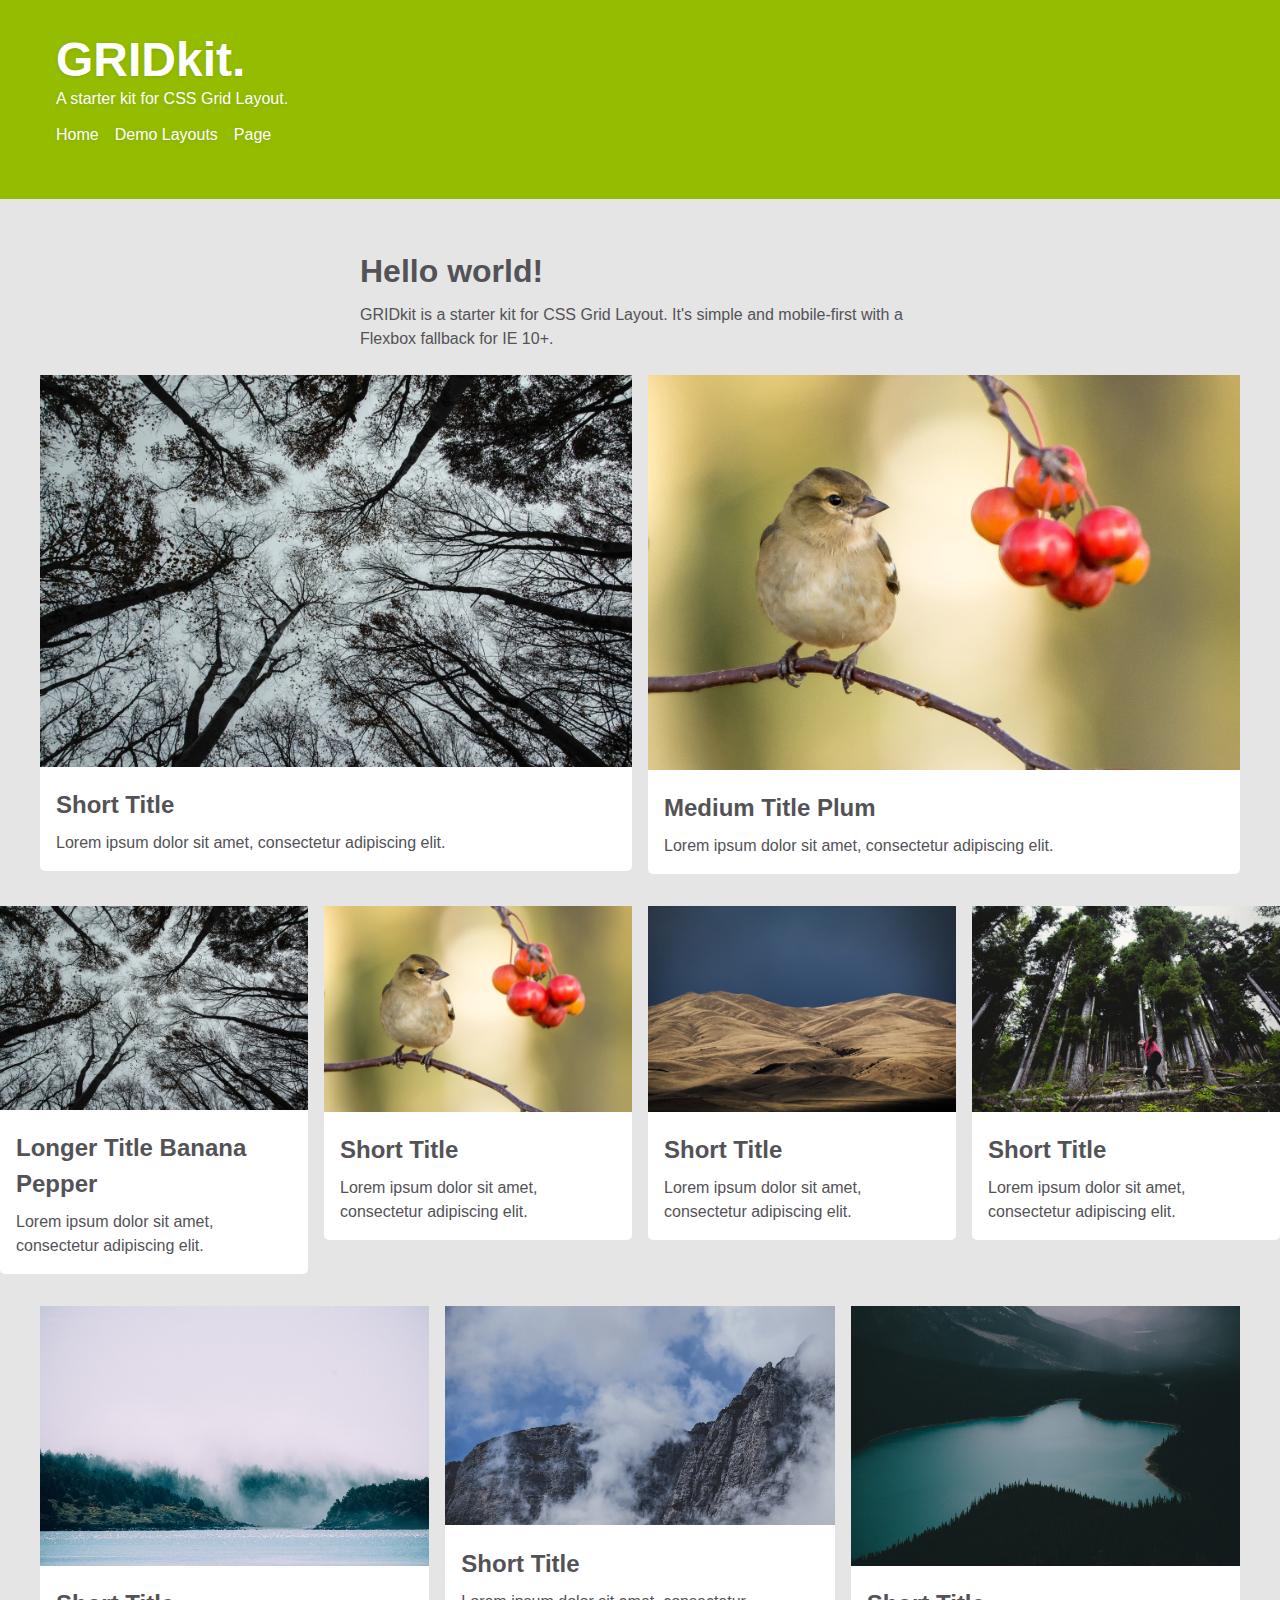
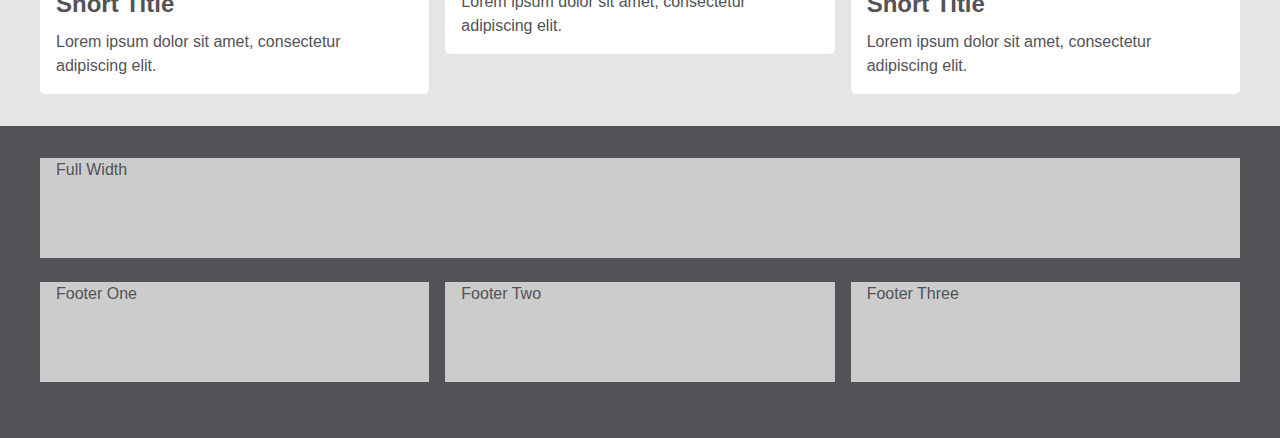
==== index.html @ 636e0303 "Initial commit" ====
<!DOCTYPE html>
<html lang="en">
<head>
	<meta charset="utf-8">
	<meta http-equiv="x-ua-compatible" content="ie=edge">
	<meta name="viewport" content="width=device-width, initial-scale=1">
	<title>CSS GRIDkit</title>
	<link rel="stylesheet" href="css/normalize.css"> <!-- https://github.com/necolas/normalize.css -->
	<link rel="stylesheet" href="css/core.css?20180701_001">
</head>
<body>
  	<header>
  		<div class="block">
  			<div class="col-12">
  				<div class="inner">
			  		<div class="logo">GRIDkit.</div>
			  		<p>A starter kit for CSS Grid Layout.</p>
			  		<div class="nav">
			  			<div><a href="index.html">Home</a></div>
			  			<div><a href="demo-layouts.html">Demo Layouts</a></div>
			  			<div><a href="page.html">Page</a></div>
			  		</div>
			  	</div>
  			</div>
  		</div>
  	</header>

  	<div class="content">
  		<div class="block">
  			<div class="pattern__3-6-3">
  				<div class="inner">
	  				<h1>Hello world!</h1>
	  				<p>GRIDkit is a starter kit for CSS Grid Layout. It's simple and mobile-first with a Flexbox fallback for IE 10+.</p>
  				</div>
  			</div>
  		</div>
		<div class="block">
  			<div class="col-6">
  				<div class="card">
		  			<img src="img/0--IMG.jpg" alt="PLACEHOLDER">
	  				<div class="inner">
			  			<h2>Short Title</h2>
			  			<p>Lorem ipsum dolor sit amet, consectetur adipiscing elit.</p>
	  				</div>
	  			</div>
  			</div>
  			<div class="col-6">
  				<div class="card">
		  			<img src="img/1--IMG.jpg" alt="PLACEHOLDER">
	  				<div class="inner">
			  			<h2>Medium Title Plum</h2>
			  			<p>Lorem ipsum dolor sit amet, consectetur adipiscing elit.</p>
	  				</div>
	  			</div>
  			</div>
	  	</div>
  		<div class="block block-wide">
  			<div class="col-3">
  				<div class="card">
		  			<img src="img/0--IMG.jpg" alt="PLACEHOLDER">
	  				<div class="inner">
			  			<h2>Longer Title Banana Pepper</h2>
			  			<p>Lorem ipsum dolor sit amet, consectetur adipiscing elit.</p>
	  				</div>
	  			</div>
  			</div>
  			<div class="col-3">
  				<div class="card">
		  			<img src="img/1--IMG.jpg" alt="PLACEHOLDER">
	  				<div class="inner">
			  			<h2>Short Title</h2>
			  			<p>Lorem ipsum dolor sit amet, consectetur adipiscing elit.</p>
	  				</div>
	  			</div>
  			</div>
  			<div class="col-3">
  				<div class="card">
		  			<img src="img/2--IMG.jpg" alt="PLACEHOLDER">
	  				<div class="inner">
			  			<h2>Short Title</h2>
			  			<p>Lorem ipsum dolor sit amet, consectetur adipiscing elit.</p>
	  				</div>
	  			</div>
  			</div>
  			<div class="col-3">
  				<div class="card">
		  			<img src="img/3--IMG.jpg" alt="PLACEHOLDER">
	  				<div class="inner">
			  			<h2>Short Title</h2>
			  			<p>Lorem ipsum dolor sit amet, consectetur adipiscing elit.</p>
	  				</div>
	  			</div>
  			</div>
	  	</div>
  		<div class="block">
  			<div class="col-4">
  				<div class="card">
		  			<img src="img/4--IMG.jpg" alt="PLACEHOLDER">
	  				<div class="inner">
			  			<h2>Short Title</h2>
			  			<p>Lorem ipsum dolor sit amet, consectetur adipiscing elit.</p>
			  		</div>
  				</div>
  			</div>
  			<div class="col-4">
  				<div class="card">
		  			<img src="img/5--IMG.jpg" alt="PLACEHOLDER">
	  				<div class="inner">
			  			<h2>Short Title</h2>
			  			<p>Lorem ipsum dolor sit amet, consectetur adipiscing elit.</p>
			  		</div>
  				</div>
  			</div>
  			<div class="col-4">
  				<div class="card">
		  			<img src="img/7--IMG.jpg" alt="PLACEHOLDER">
	  				<div class="inner">
			  			<h2>Short Title</h2>
			  			<p>Lorem ipsum dolor sit amet, consectetur adipiscing elit.</p>
			  		</div>
  				</div>
  			</div>
	  	</div>
	</div>

	<footer>
		<div class="block">
			<div class="col-12">
				<div class="particle inner">
					<p>Full Width</p>
				</div>
			</div>
			<div class="col-4">
				<div class="particle inner"><p>Footer One</p></div>
			</div>
			<div class="col-4">
				<div class="particle inner"><p>Footer Two</p></div>
			</div>
			<div class="col-4">
				<div class="particle inner"><p>Footer Three</p></div>
			</div>
		</div>
	</footer>
</body>
</html>
---- css/core.css ----
/*
= = = = = =
	Contents:
	1. Base Styles
	2. Header
	3. Body
	4. Footer
	5. Grid
	6. Breakpoints
= = = = = =
*/

/*
= = = = = =
	1. Base Styles
= = = = = =
*/

* {
	font-family: roboto, sans-serif;
}
html {
	background-color: #535257;
	/*padding: 10px 8px 8px;*/
}
body {
	background-color: #E5E5E5;
	color: #535257;
	/*border-radius: 16px;*/
}
h1, h2, h3, h4, h5, h6 {
	margin:16px 0 8px 0;
	line-height: 1.5;
}
p {
	margin: 0 0 8px 0;
	line-height: 1.5;
}
.inner {
	margin:0 auto;
	padding: 0 16px;
}

.yolo { background-color: #FFC600; }

/*
= = = = = =
	2. Header
= = = = = =
*/
header {
	background-color: #94BD00;
	margin-bottom: 32px;
	padding: 32px;
	color: white;
	text-shadow: 0 1px 4px #85a900;
}
header .nav { 
	display: -webkit-box; 
	display: -ms-flexbox; 
	display: flex;
	-webkit-box-orient: horizontal;
	-webkit-box-direction: normal;
	    -ms-flex-flow: row wrap;
	        flex-flow: row wrap;
	margin-right: 8px;
}
header .nav > * {
	margin-right:16px;
	line-height: 2rem;
}
.nav a {
	color: white;
	text-decoration: none;
}
.logo {
	font-size: 48px;
	font-weight: bold;
	color: white;
}

/*
= = = = = =
	3. Body
= = = = = =
*/
.card {
	background-color: #FFF;
	border-bottom-left-radius: 5px;
	border-bottom-right-radius: 5px;
	margin: 0 auto 16px auto;
	padding-bottom: 8px;
}
.card img {
	width: 100%;
	overflow: hidden;
}

/*
= = = = = =
	4. Footer
= = = = = =
*/

footer {
	background-color: #535257;
	color: #535257;
	padding: 32px;
}

/*
= = = = = =
	5. Grid
	This is mobile-first, so the desktop grid structure is defined in section: '6. Breakpoints'
= = = = = =
*/

@supports (display: grid) {
/* 
	code for newer browsers
	including overrides of the code above, if needed
*/
	.block {
		display: grid;
		grid-gap: 16px;
	    grid-template-columns: repeat(12, 1fr);
		margin: 0 auto 16px auto;
		max-width: 1200px;
		padding: 0 8px;
	}
	.block .block { margin: 0 auto; padding: 0; }
	.block-flush {
		grid-gap: 0;
	}
	.flex-display { display: none; }
	.spacer { display: none; } /* Hide an element in mobile views */
	.col-1, .col-2, .col-3, .col-4, .col-5, .col-6, .col-7, .col-8, .col-9, .col-10, .col-11, .col-12 { grid-column: span 12; }
	.pattern__2-8-2, .pattern__3-6-3 { grid-column: span 12; }
}


/* Utility style used for visualizing grid items */
.particle {
	background-color: #cccccc;
	min-height: 100px;
	margin-bottom: 8px;
}
.breakpoint-tiny { display: block; } /* Sub-min-width 544 */
.breakpoint-sm { display: none; } /* min-width 544 */
.breakpoint-md { display: none; } /* min-width 768 */
.breakpoint-lg { display: none; } /* min-width 1012 */
.breakpoint-xl { display: none; } /* min-width 1280 */


/* IE-SPECIFIC CODE - TARGETING IE 9 AND ABOVE */
@media screen and (min-width:0\0) and (min-resolution: +72dpi) {
	.block {
		display: -ms-flexbox;
		-ms-flex: 0 1 auto;
		-ms-flex-direction: row;
		-ms-flex-wrap: wrap;
		flex-wrap: wrap;
		margin: 0 auto 16px auto;
		max-width: 1200px;
	}
	.col, .col-1, .col-2, .col-3, .col-4, .col-5, .col-6, .col-7, .col-8, .col-9, .col-10, .col-11, .col-12 {
		box-sizing: border-box;
		-ms-flex: 0 0 auto;
		-webkit-box-flex: 0;
		flex: 0 0 auto;
		padding-right: 1rem;
		padding-left: 1rem;
	}
	.col {
		-webkit-flex-grow: 1;
		-ms-flex-positive: 1;
		-webkit-box-flex: 1;
		flex-grow: 1;
		-ms-flex-preferred-size: 0;
		flex-basis: 0;
		max-width: 100%;
	}
	.col-1 {
		-ms-flex-preferred-size: 8.333%;
		flex-basis: 8.333%;
		max-width: 8.333%;
	}

	.col-2 {
		-ms-flex-preferred-size: 16.667%;
		flex-basis: 16.667%;
		max-width: 16.667%;
	}

	.col-3 {
		-ms-flex-preferred-size: 25%;
		flex-basis: 25%;
		max-width: 25%;
	}

	.col-4 {
		-ms-flex-preferred-size: 33.333%;
		flex-basis: 33.333%;
		max-width: 33.333%;
	}

	.col-5 {
		-ms-flex-preferred-size: 41.667%;
		flex-basis: 41.667%;
		max-width: 41.667%;
	}

	.col-6 {
		-ms-flex-preferred-size: 50%;
		flex-basis: 50%;
		max-width: 50%;
	}

	.col-7 {
		-ms-flex-preferred-size: 58.333%;
		flex-basis: 58.333%;
		max-width: 58.333%;
	}

	.col-8 {
		-ms-flex-preferred-size: 66.667%;
		flex-basis: 66.667%;
		max-width: 66.667%;
	}

	.col-9 {
		-ms-flex-preferred-size: 75%;
		flex-basis: 75%;
		max-width: 75%;
	}

	.col-10 {
		-ms-flex-preferred-size: 83.333%;
		flex-basis: 83.333%;
		max-width: 83.333%;
	}

	.col-11 {
		-ms-flex-preferred-size: 91.667%;
		flex-basis: 91.667%;
		max-width: 91.667%;
	}

	.col-12 {
		-ms-flex-preferred-size: 100%;
		flex-basis: 100%;
		max-width: 100%;
	}
	.pattern__2-8-2, .pattern__3-6-3 {
		box-sizing: border-box;
		-ms-flex: 0 0 auto;
		-webkit-box-flex: 0;
		flex: 0 0 auto;
		background-color: white;
	}
	.pattern__2-8-2 { margin-left: 16.667%; -ms-flex-preferred-size: 66.667%; flex-basis: 66.667%; max-width: 66.667%; }
	.pattern__3-6-3 { margin-left: 25%; -ms-flex-preferred-size: 50%; flex-basis: 50%; max-width: 50%; }
}
/* //END// IE 9+ STYLES */

.block-wide {
	max-width: 100%;
	padding: 0;
}

/*
= = = = = =
	6. Breakpoints:
	- 544	Small screen / phone
	- 768	Medium screen / tablet
	– 1012	Large screen / desktop
	- 1280	Extra large screen / wide desktop
	* Adapted from GitHub's breakpoints:
	* https://styleguide.github.com/primer/support/breakpoints/
= = = = = =
*/

@media (min-width: 544px) {
	.breakpoint-tiny { display: none; }
	.breakpoint-sm { display: block; }
	.breakpoint-md { display: none; }
	.breakpoint-lg { display: none; }
	.breakpoint-xl { display: none; }
	@supports (display: grid) {
		.col-1, .col-2, .col-3, .col-4, .col-5, .col-6, .col-7, .col-8, .col-9, .col-10, .col-11, .col-12 { grid-column: span 12; }
		.pattern__2-8-2, .pattern__3-6-3 { grid-column: span 12; }
	}
}
@media (min-width: 768px) {
	.breakpoint-tiny { display: none; }
	.breakpoint-sm { display: none; }
	.breakpoint-md { display: block; }
	.breakpoint-lg { display: none; }
	.breakpoint-xl { display: none; }
	@supports (display: grid) {
		.col-1, .col-2, .col-3, .col-4, .col-5, .col-6, .col-7, .col-8, .col-9, .col-10, .col-11, .col-12 { grid-column: span 12; }
	}
}
@media (min-width: 1012px) {
	.breakpoint-tiny { display: none; }
	.breakpoint-sm { display: none; }
	.breakpoint-md { display: none; }
	.breakpoint-lg { display: block; }
	.breakpoint-xl { display: none; }

	@supports (display: grid) {
	
		.col-1 { grid-column: span 1; }
		.col-2 { grid-column: span 2; }
		.col-3 { grid-column: span 3; }
		.col-4 { grid-column: span 4; }
		.col-5 { grid-column: span 5; }
		.col-6 { grid-column: span 6; }
		.col-7 { grid-column: span 7; }
		.col-8 { grid-column: span 8; }
		.col-9 { grid-column: span 9; }
		.col-10 { grid-column: span 10; }
		.col-11 { grid-column: span 11; }
		.col-12 { grid-column: span 12; }

		.pattern__2-8-2 { grid-column: 3 / 11; }
		.pattern__3-6-3 { grid-column: 4 / 10; }

		.spacer { display: block; } /* Show an element in desktop views */
	}
}
@media (min-width: 1280px) {
	.breakpoint-tiny { display: none; }
	.breakpoint-sm { display: none; }
	.breakpoint-md { display: none; }
	.breakpoint-lg { display: none; }
	.breakpoint-xl { display: block; }
	.column-wide { max-width: 2000px; }
}
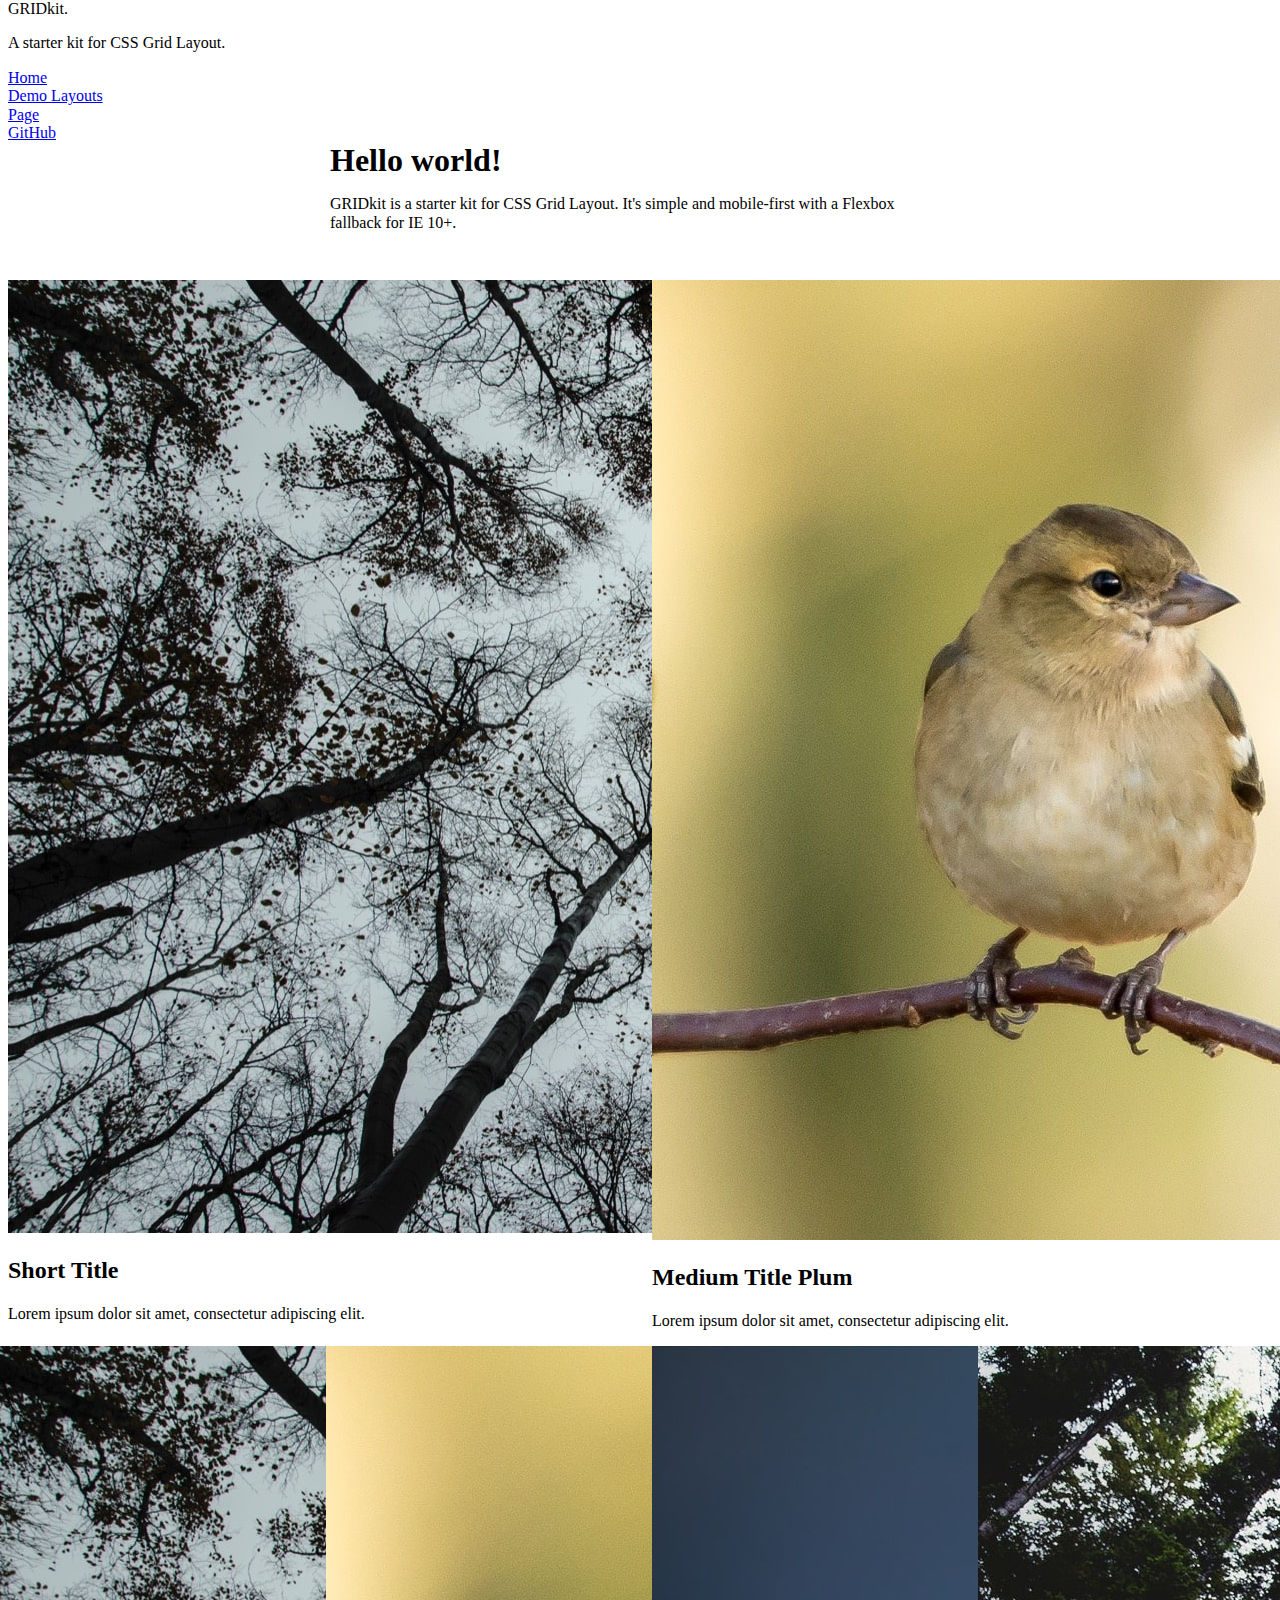
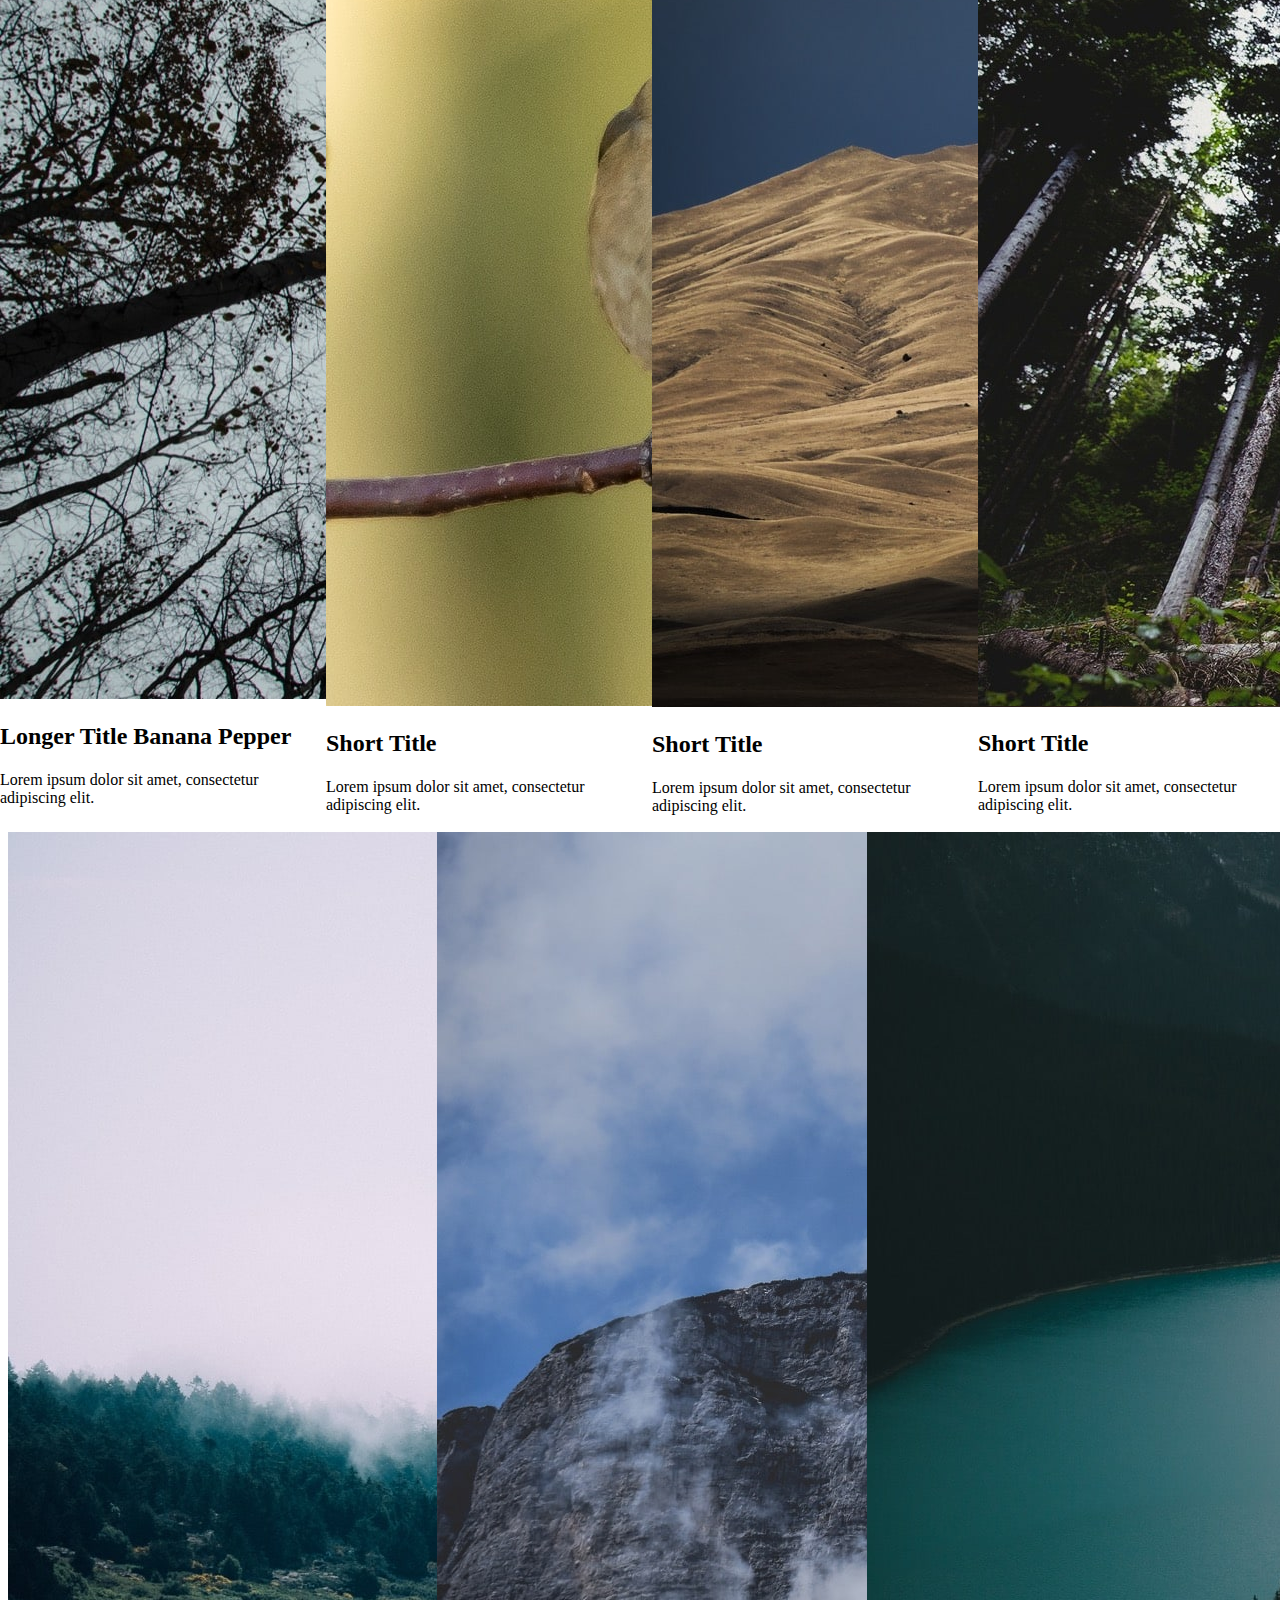
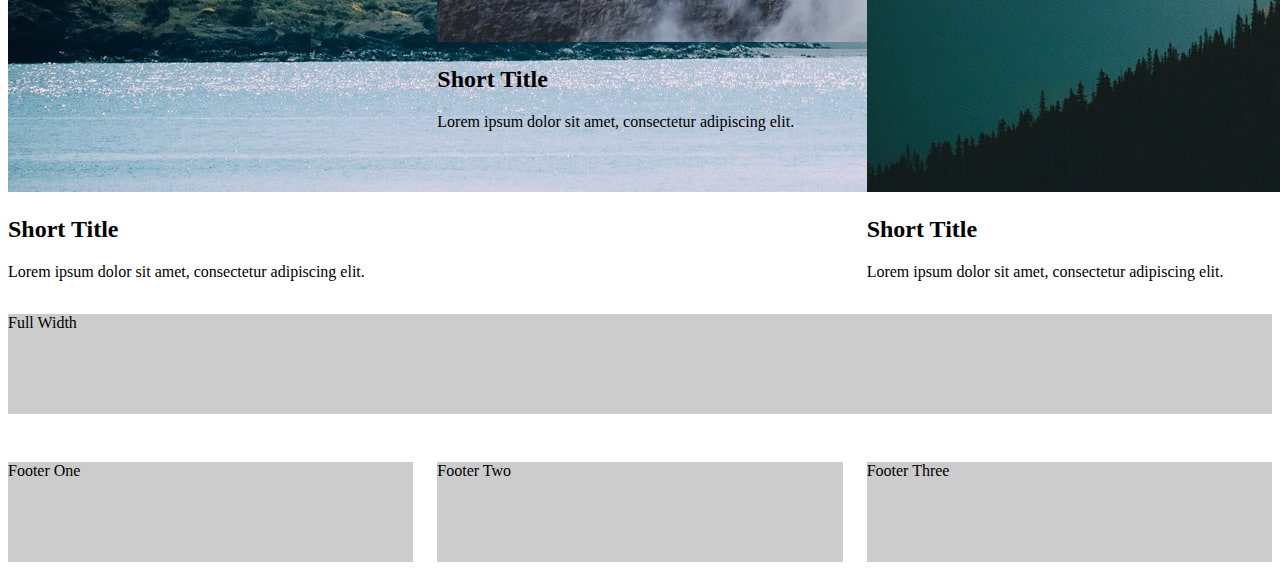
==== commit 5375ab5c: "Updated classes to use current gridkit syntax" ====
--- a/index.html
+++ b/index.html
@@ -5,8 +5,8 @@
 	<meta http-equiv="x-ua-compatible" content="ie=edge">
 	<meta name="viewport" content="width=device-width, initial-scale=1">
 	<title>CSS GRIDkit</title>
-	<link rel="stylesheet" href="css/normalize.css"> <!-- https://github.com/necolas/normalize.css -->
-	<link rel="stylesheet" href="css/core.css?20180701_001">
+	<link rel="stylesheet" href="css/gridkit.min.css?20180727_001">
+	<link rel="stylesheet" href="css/styles.css?20180727_000">
 </head>
 <body>
   	<header>
@@ -19,6 +19,7 @@
 			  			<div><a href="index.html">Home</a></div>
 			  			<div><a href="demo-layouts.html">Demo Layouts</a></div>
 			  			<div><a href="page.html">Page</a></div>
+			  			<div><a href="https://github.com/kylejohnston/css-gridkit">GitHub</a></div>
 			  		</div>
 			  	</div>
   			</div>
@@ -27,7 +28,7 @@
 
   	<div class="content">
   		<div class="block">
-  			<div class="pattern__3-6-3">
+  			<div class="pattern__3-6-3 spacer-5--bottom">
   				<div class="inner">
 	  				<h1>Hello world!</h1>
 	  				<p>GRIDkit is a starter kit for CSS Grid Layout. It's simple and mobile-first with a Flexbox fallback for IE 10+.</p>
@@ -54,7 +55,7 @@
 	  			</div>
   			</div>
 	  	</div>
-  		<div class="block block-wide">
+  		<div class="block block--wide">
   			<div class="col-3">
   				<div class="card">
 		  			<img src="img/0--IMG.jpg" alt="PLACEHOLDER">
--- a/css/gridkit.min.css
+++ b/css/gridkit.min.css
@@ -0,0 +1,4 @@
+/*! normalize.css v8.0.0 | MIT License | github.com/necolas/normalize.css */
+button,hr,input{overflow:visible}progress,sub,sup{vertical-align:baseline}[type=checkbox],[type=radio],legend{box-sizing:border-box;padding:0}html{line-height:1.15;-webkit-text-size-adjust:100%}body{margin:0}h1{font-size:2em;margin:0}hr{box-sizing:content-box;height:0}code,kbd,pre,samp{font-family:monospace,monospace;font-size:1em}a{background-color:transparent}abbr[title]{border-bottom:none;text-decoration:underline;text-decoration:underline dotted}b,strong{font-weight:bolder}small{font-size:80%}sub,sup{font-size:75%;line-height:0;position:relative}sub{bottom:-.25em}sup{top:-.5em}img{border-style:none}button,input,optgroup,select,textarea{font-family:inherit;font-size:100%;line-height:1.15;margin:0}button,select{text-transform:none}[type=button],[type=reset],[type=submit],button{-webkit-appearance:button}[type=button]::-moz-focus-inner,[type=reset]::-moz-focus-inner,[type=submit]::-moz-focus-inner,button::-moz-focus-inner{border-style:none;padding:0}[type=button]:-moz-focusring,[type=reset]:-moz-focusring,[type=submit]:-moz-focusring,button:-moz-focusring{outline:ButtonText dotted 1px}fieldset{padding:.35em .75em .625em}legend{color:inherit;display:table;max-width:100%;white-space:normal}textarea{overflow:auto}[type=number]::-webkit-inner-spin-button,[type=number]::-webkit-outer-spin-button{height:auto}[type=search]{-webkit-appearance:textfield;outline-offset:-2px}[type=search]::-webkit-search-decoration{-webkit-appearance:none}::-webkit-file-upload-button{-webkit-appearance:button;font:inherit}details{display:block}summary{display:list-item}[hidden],template{display:none}
+/* CSS GRIDkit */
+@supports (display:grid){.block{display:grid;grid-gap:24px;grid-template-columns:repeat(12,1fr);margin:0 auto;max-width:1400px;/*width:90%;*/padding:0 8px}.block .block{margin:0 auto;padding:0}.block--flush{grid-gap:0}.block--narrow{margin:0 16px}.flex-display,.shim{display:none}.col-1,.col-10,.col-11,.col-12,.col-2,.col-3,.col-4,.col-5,.col-6,.col-7,.col-8,.col-9,.pattern__2-8-2,.pattern__3-6-3{grid-column:span 12}.block--mobile .col-1{grid-column:span 1}.block--mobile .col-2{grid-column:span 2}.block--mobile .col-3{grid-column:span 3}.block--mobile .col-4{grid-column:span 4}.block--mobile .col-5{grid-column:span 5}.block--mobile .col-6{grid-column:span 6}.block--mobile .col-7{grid-column:span 7}.block--mobile .col-8{grid-column:span 8}.block--mobile .col-9{grid-column:span 9}.block--mobile .col-10{grid-column:span 10}.block--mobile .col-11{grid-column:span 11}.block--mobile .col-12{grid-column:span 12}}.particle{background-color:#ccc;min-height:100px;margin-bottom:8px}.breakpoint--tiny{display:block}.breakpoint--lg,.breakpoint--md,.breakpoint--sm,.breakpoint--xl{display:none}@media screen and (min-width:0\0) and (min-resolution:+72dpi){.block{display:-ms-flexbox;-ms-flex:0 1 auto;-ms-flex-direction:row;-ms-flex-wrap:wrap;flex-wrap:wrap;margin:0 auto 16px;max-width:1440px}.block .block{margin:0 auto}.col,.col-1,.col-10,.col-11,.col-12,.col-2,.col-3,.col-4,.col-5,.col-6,.col-7,.col-8,.col-9{box-sizing:border-box;-ms-flex:0 0 auto;-webkit-box-flex:0;flex:0 0 auto;padding-right:1rem;padding-left:1rem}.col{-webkit-flex-grow:1;-ms-flex-positive:1;-webkit-box-flex:1;flex-grow:1;-ms-flex-preferred-size:0;flex-basis:0;max-width:100%}.col-1{-ms-flex-preferred-size:8.333%;flex-basis:8.333%;max-width:8.333%}.col-2{-ms-flex-preferred-size:16.667%;flex-basis:16.667%;max-width:16.667%}.col-3{-ms-flex-preferred-size:25%;flex-basis:25%;max-width:25%}.col-4{-ms-flex-preferred-size:33.333%;flex-basis:33.333%;max-width:33.333%}.col-5{-ms-flex-preferred-size:41.667%;flex-basis:41.667%;max-width:41.667%}.col-6{-ms-flex-preferred-size:50%;flex-basis:50%;max-width:50%}.col-7{-ms-flex-preferred-size:58.333%;flex-basis:58.333%;max-width:58.333%}.col-8{-ms-flex-preferred-size:66.667%;flex-basis:66.667%;max-width:66.667%}.col-9{-ms-flex-preferred-size:75%;flex-basis:75%;max-width:75%}.col-10{-ms-flex-preferred-size:83.333%;flex-basis:83.333%;max-width:83.333%}.col-11{-ms-flex-preferred-size:91.667%;flex-basis:91.667%;max-width:91.667%}.col-12{-ms-flex-preferred-size:100%;flex-basis:100%;max-width:100%}.pattern__2-8-2,.pattern__3-6-3{box-sizing:border-box;-ms-flex:0 0 auto;-webkit-box-flex:0;flex:0 0 auto;background-color:#fff}.pattern__2-8-2{margin-left:16.667%;-ms-flex-preferred-size:66.667%;flex-basis:66.667%;max-width:66.667%}.pattern__3-6-3{margin-left:25%;-ms-flex-preferred-size:50%;flex-basis:50%;max-width:50%}}.block--wide{max-width:100%;width:100%;padding:0}.text__center{text-align:center}.align__center{display:grid;align-content:center}.justify__center{display:grid;justify-content:center}.center{display:grid;align-content:center;justify-content:center}.align__space-between{display:grid;align-content:space-between}.align__space-around{display:grid;align-content:space-around}.justify__space-between{display:grid;justify-content:space-between}.justify__space-around{display:grid;justify-content:space-around}.spacer-0{margin-top:0;margin-bottom:0}.spacer-1{margin-top:4px;margin-bottom:4px}.spacer-2{margin-top:8px;margin-bottom:8px}.spacer-3{margin-top:16px;margin-bottom:16px}.spacer-4{margin-top:24px;margin-bottom:24px}.spacer-5{margin-top:32px;margin-bottom:32px}.spacer-6{margin-top:40px;margin-bottom:40px}.spacer-0--top{margin-top:0}.spacer-1--top{margin-top:4px}.spacer-2--top{margin-top:8px}.spacer-3--top{margin-top:16px}.spacer-4--top{margin-top:24px}.spacer-5--top{margin-top:32px}.spacer-6--top{margin-top:40px}.spacer-0--bottom{margin-bottom:0}.spacer-1--bottom{margin-bottom:4px}.spacer-2--bottom{margin-bottom:8px}.spacer-3--bottom{margin-bottom:16px}.spacer-4--bottom{margin-bottom:24px}.spacer-5--bottom{margin-bottom:32px}.spacer-6--bottom{margin-bottom:40px}.spacer-7{margin-top:48px;margin-bottom:48px}.spacer-7--top{margin-top:48px}.spacer-7--bottom{margin-bottom:48px}.spacer-8{margin-top:56px;margin-bottom:56px}.spacer-8--top{margin-top:56px}.spacer-8--bottom{margin-bottom:56px}.spacer-9{margin-top:64px;margin-bottom:64px}.spacer-9--top{margin-top:64px}.spacer-9--bottom{margin-bottom:64px}@media (min-width:544px){.breakpoint--tiny{display:none}.breakpoint--sm{display:block}.breakpoint--lg,.breakpoint--md,.breakpoint--xl{display:none}@supports (display:grid){.col-1,.col-10,.col-11,.col-12,.col-2,.col-3,.col-4,.col-5,.col-6,.col-7,.col-8,.col-9,.pattern__2-8-2,.pattern__3-6-3{grid-column:span 12}}}@media (min-width:768px){.breakpoint--sm,.breakpoint--tiny{display:none}.breakpoint--md{display:block}.breakpoint--lg,.breakpoint--xl{display:none}@supports (display:grid){.col-1,.col-10,.col-11,.col-12,.col-2,.col-3,.col-4,.col-5,.col-6,.col-7,.col-8,.col-9{grid-column:span 12}}}@media (max-width:1011px){@supports (display:grid){.order-1{order:1}.order-2{order:2}.order-3{order:3}.order-4{order:4}.order-5{order:5}.order-6{order:6}.order-7{order:7}.order-8{order:8}.order-9{order:9}.order-10{order:10}.order-11{order:11}.order-12{order:12}}}@media (min-width:1012px){.breakpoint--md,.breakpoint--sm,.breakpoint--tiny{display:none}.breakpoint--lg{display:block}.breakpoint--xl{display:none}@supports (display:grid){.col-1{grid-column:span 1}.col-2{grid-column:span 2}.col-3{grid-column:span 3}.col-4{grid-column:span 4}.col-5{grid-column:span 5}.col-6{grid-column:span 6}.col-7{grid-column:span 7}.col-8{grid-column:span 8}.col-9{grid-column:span 9}.col-10{grid-column:span 10}.col-11{grid-column:span 11}.col-12{grid-column:span 12}.pattern__2-8-2{grid-column:3/11}.pattern__3-6-3{grid-column:4/10}.shim{display:block}}}@media (min-width:1280px){.breakpoint--lg,.breakpoint--md,.breakpoint--sm,.breakpoint--tiny{display:none}.breakpoint--xl{display:block}.column--wide{max-width:2000px}}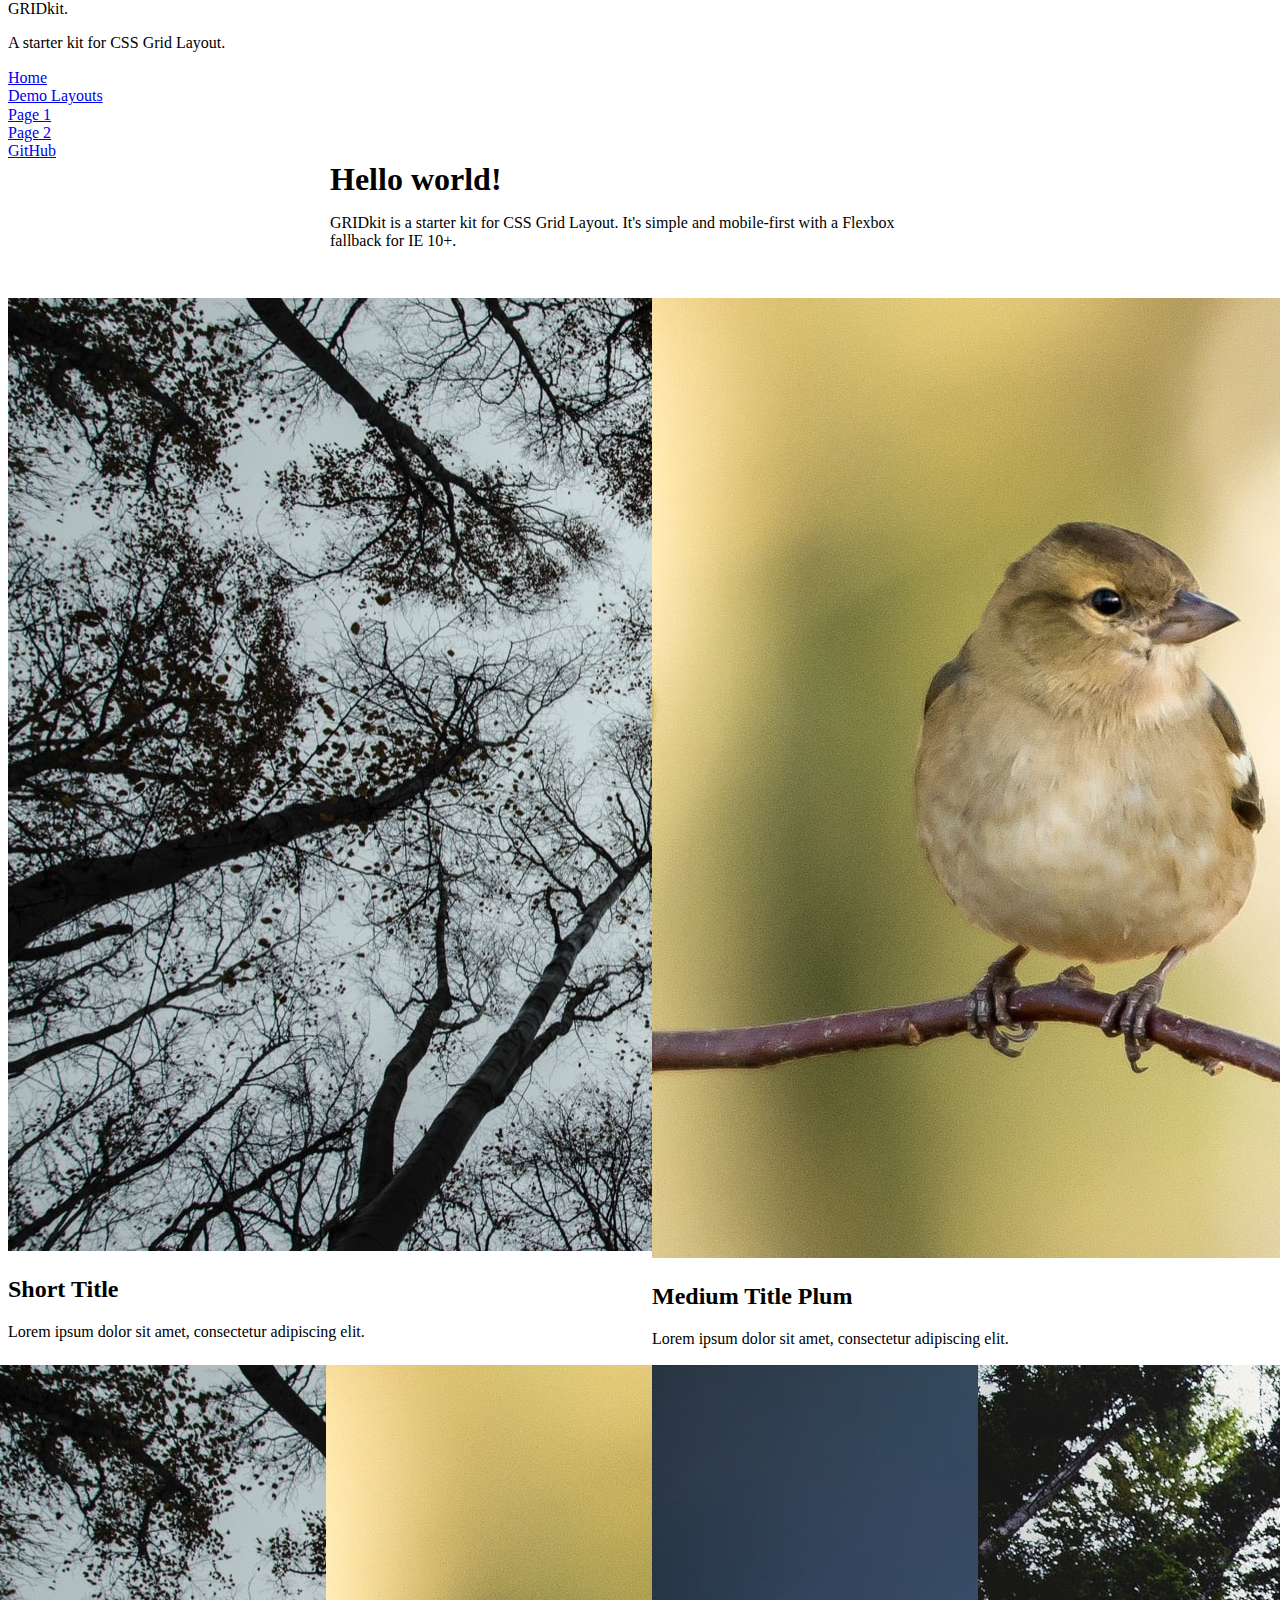
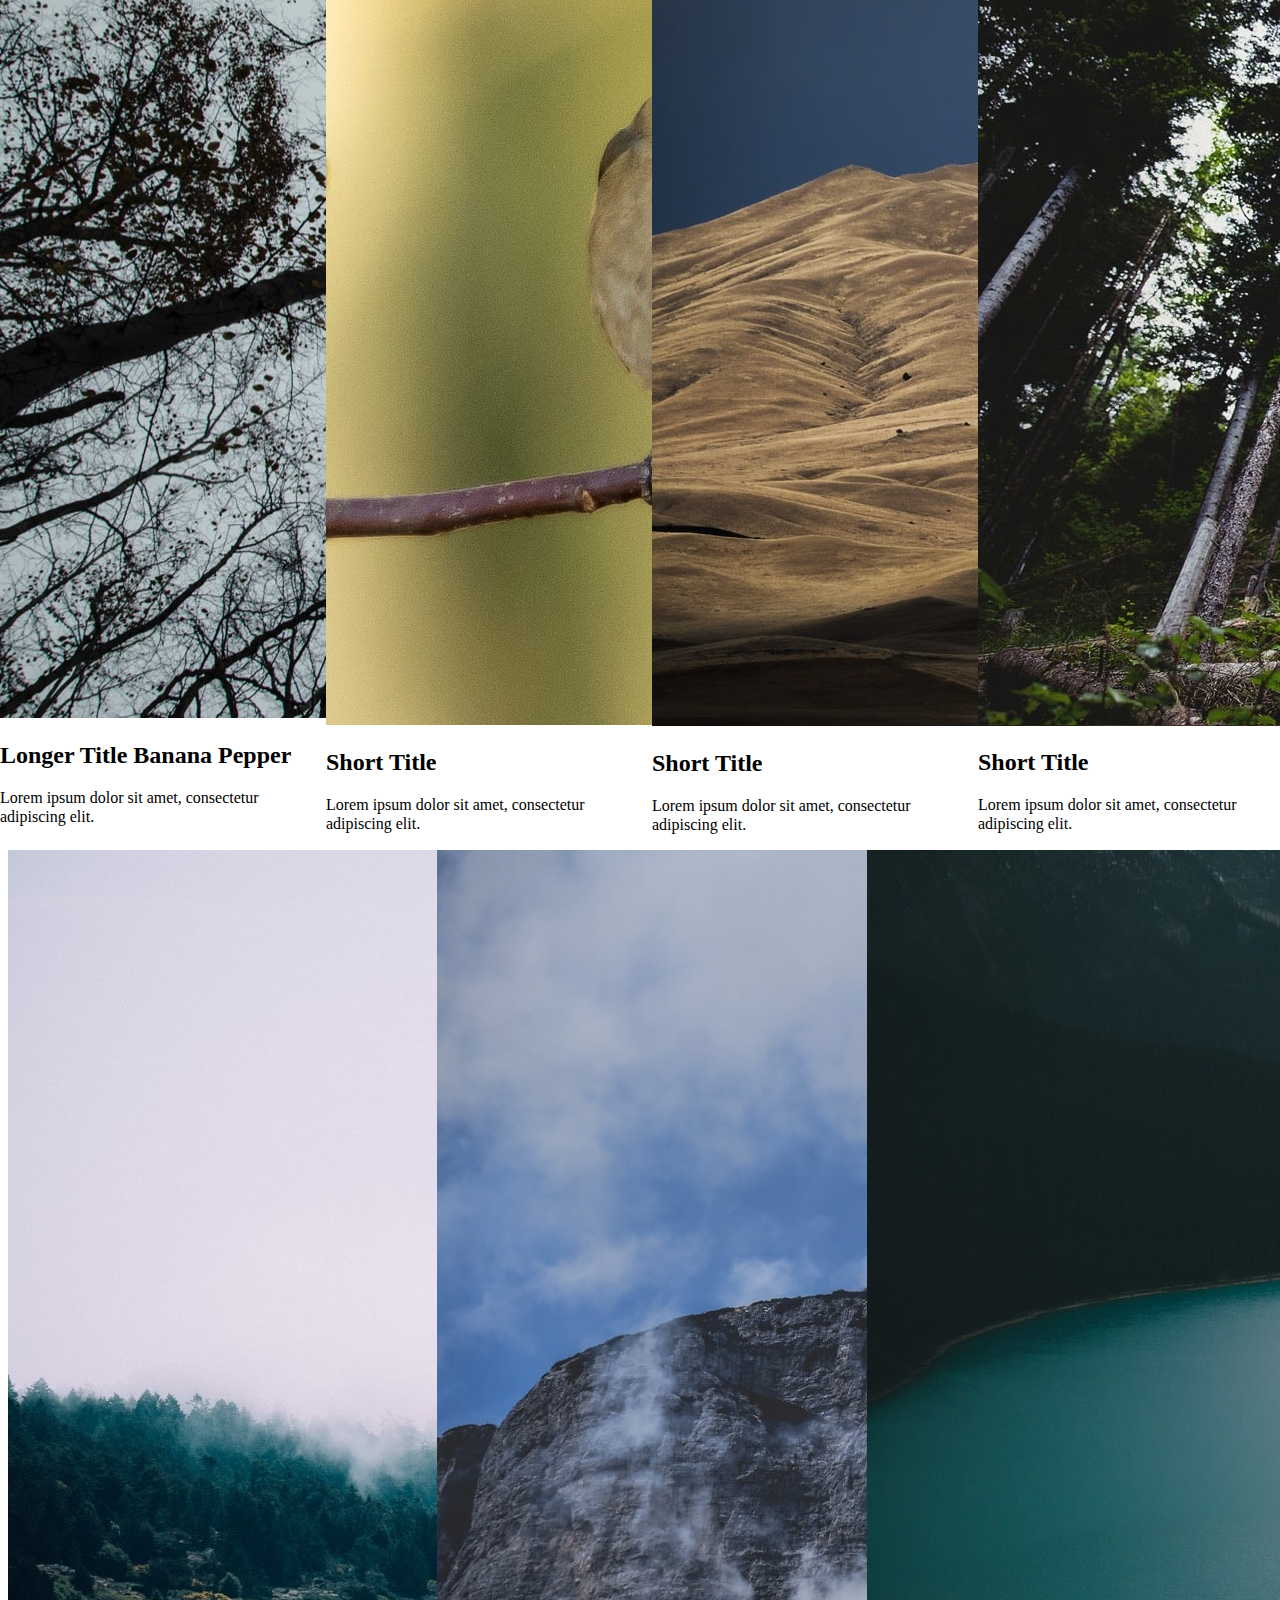
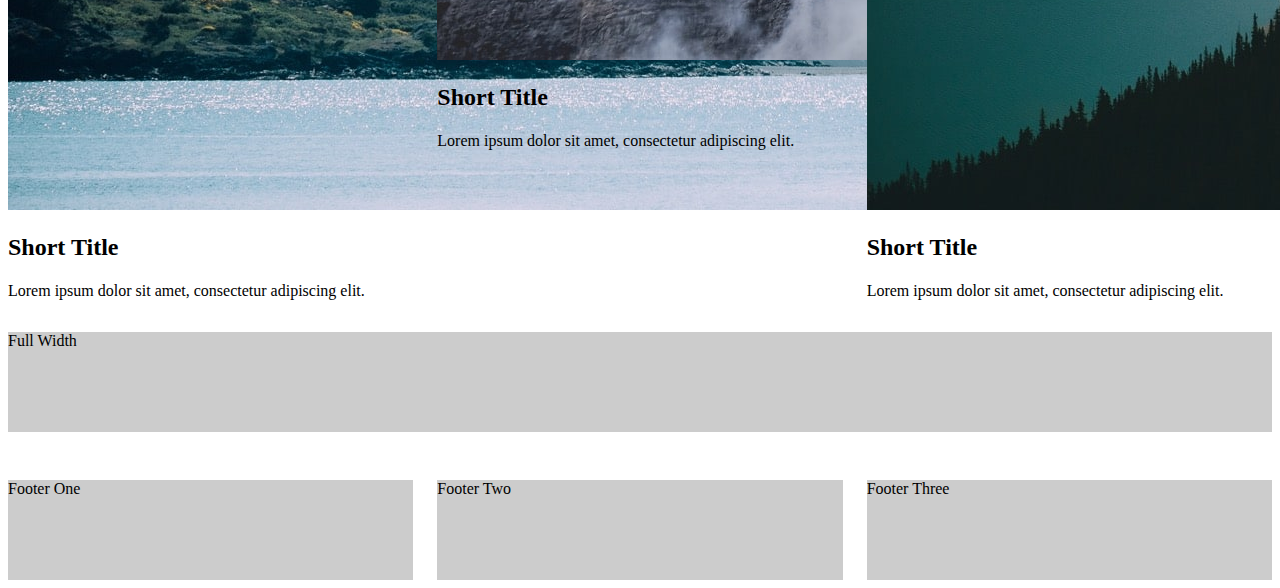
==== commit 9cc97ee1: "Added link to second demo page" ====
--- a/index.html
+++ b/index.html
@@ -18,7 +18,8 @@
 			  		<div class="nav">
 			  			<div><a href="index.html">Home</a></div>
 			  			<div><a href="demo-layouts.html">Demo Layouts</a></div>
-			  			<div><a href="page.html">Page</a></div>
+			  			<div><a href="page.html">Page 1</a></div>
+			  			<div><a href="method-card.html">Page 2</a></div>
 			  			<div><a href="https://github.com/kylejohnston/css-gridkit">GitHub</a></div>
 			  		</div>
 			  	</div>
